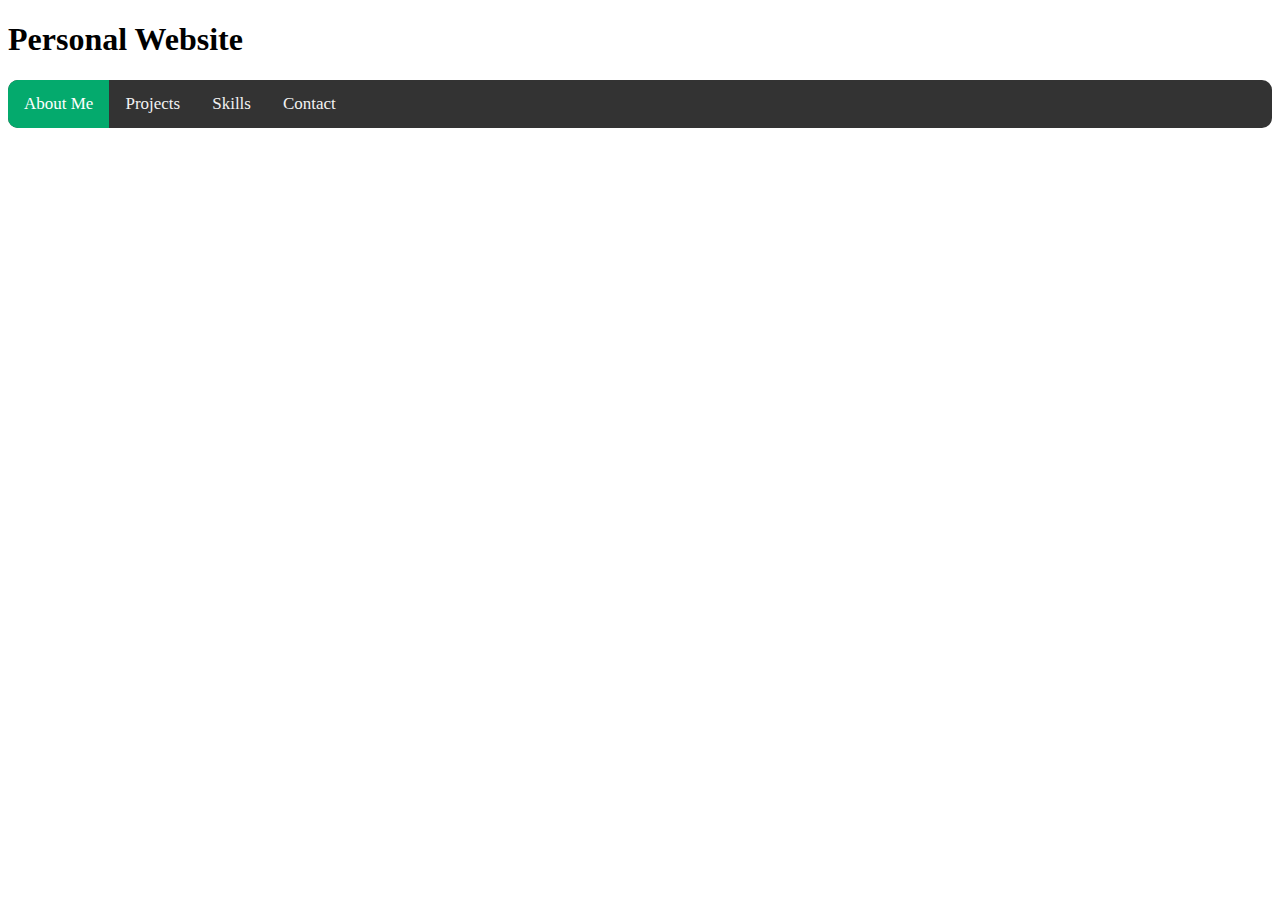
==== index.html @ 4ece646e "first commit" ====
<!DOCTYPE html>

<html>
    <head>
        <title>Personal Website</title>
        <link href="styles.css" type="text/css" rel="stylesheet">
    </head>

    <body>
        <header>
            <h1>Personal Website</h1>
        </header>

        <div class="topnav">
        <a class="active" href="#aboutMe">About Me</a>
        <a href="#projects">Projects</a>
        <a href="#skills">Skills</a>
        <a href="/contact.html">Contact</a>
        </div>


    </body>
</html>
---- styles.css ----
.topnav {
    background-color: #333;
    overflow: hidden;
    border-radius: 10px;
  }
  
  .topnav a {
    float: left;
    color: #f2f2f2;
    text-align: center;
    padding: 14px 16px;
    text-decoration: none;
    font-size: 17px;
  }
  
  .topnav a:hover {
    background-color: #ddd;
    color: black;
  }
  
  .topnav a.active {
    background-color: #04AA6D;
    color: white;
  }
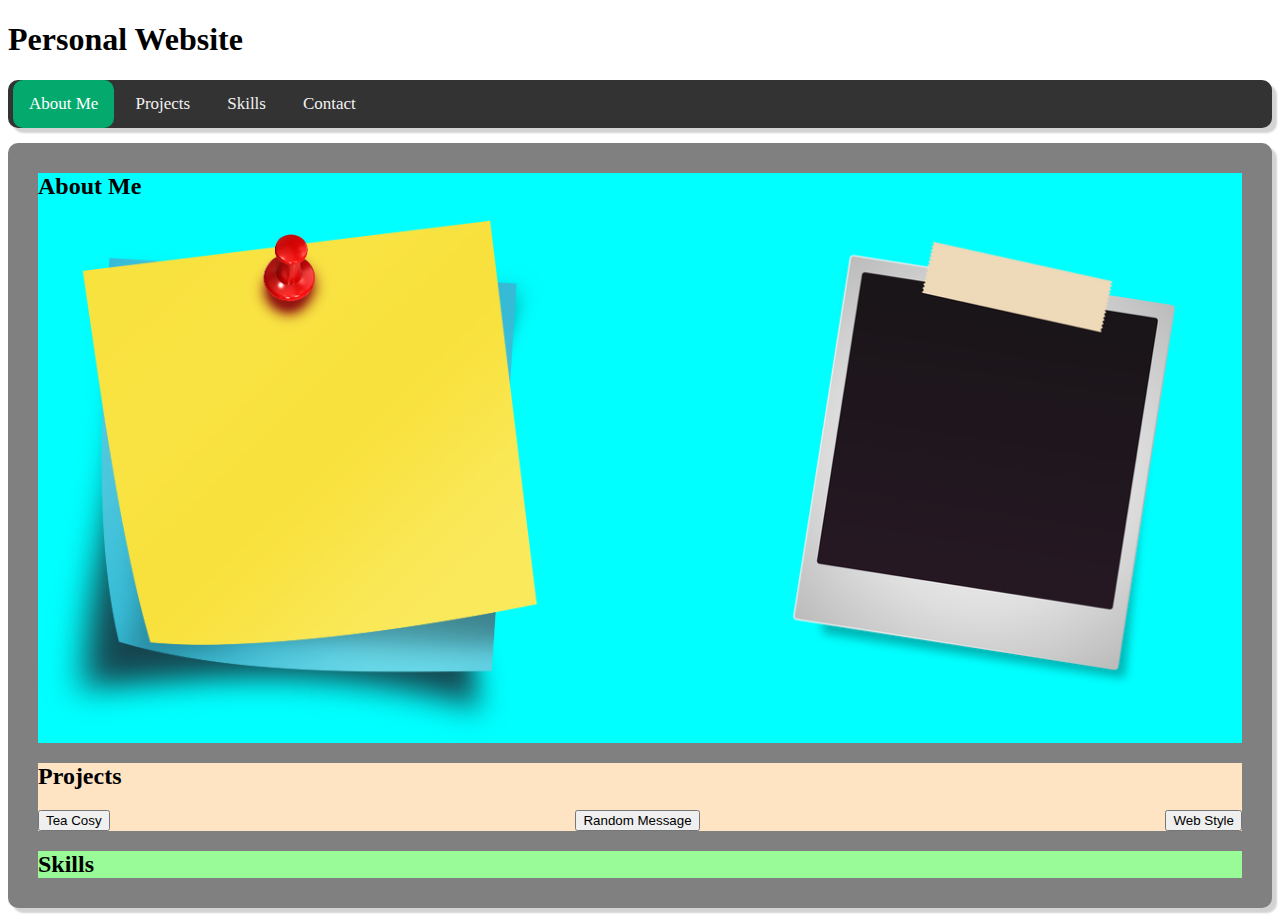
==== commit 383b1657: "added layout and style to about me page" ====
--- a/index.html
+++ b/index.html
@@ -1,23 +1,56 @@
 <!DOCTYPE html>
 
 <html>
-    <head>
-        <title>Personal Website</title>
-        <link href="styles.css" type="text/css" rel="stylesheet">
-    </head>
+  <head>
+    <title>Personal Website</title>
+    <link href="styles.css" type="text/css" rel="stylesheet" />
+  </head>
 
-    <body>
-        <header>
-            <h1>Personal Website</h1>
-        </header>
+  <body>
+    <header>
+      <h1>Personal Website</h1>
+    </header>
 
-        <div class="topnav">
-        <a class="active" href="#aboutMe">About Me</a>
-        <a href="#projects">Projects</a>
-        <a href="#skills">Skills</a>
-        <a href="/contact.html">Contact</a>
+    <!--Navbar-->
+    <div class="topnav">
+      <a class="active" href="#aboutMe">About Me</a>
+      <a href="#projects">Projects</a>
+      <a href="#skills">Skills</a>
+      <a href="/contact.html">Contact</a>
+    </div>
+
+    <!--About Me section-->
+    <div id="contentPadding">
+      <div id="aboutMe">
+        <h2>About Me</h2>
+        <div class="box">
+          <div class="about">
+            <img src="/images/sticky.png" alt="sticky note" />
+          </div>
+          <div class="about">
+            <img src="/images/polaroid.png" alt="photo" />
+          </div>
         </div>
+      </div>
 
+      <div id="projects">
+        <h2>Projects</h2>
+        <div class="box">
+          <div class="project">
+            <button type="button">Tea Cosy</button>
+          </div>
+          <div class="project">
+            <button type="button">Random Message</button>
+          </div>
+          <div class="project">
+            <button type="button">Web Style</button>
+          </div>
+        </div>
+      </div>
 
-    </body>
-</html>+      <div id="skills">
+        <h2>Skills</h2>
+      </div>
+    </div>
+  </body>
+</html>
--- a/styles.css
+++ b/styles.css
@@ -1,24 +1,69 @@
 .topnav {
-    background-color: #333;
-    overflow: hidden;
-    border-radius: 10px;
-  }
-  
-  .topnav a {
-    float: left;
-    color: #f2f2f2;
-    text-align: center;
-    padding: 14px 16px;
-    text-decoration: none;
-    font-size: 17px;
-  }
-  
-  .topnav a:hover {
-    background-color: #ddd;
-    color: black;
-  }
-  
-  .topnav a.active {
-    background-color: #04AA6D;
-    color: white;
-  }+  background-color: #333;
+  overflow: hidden;
+  border-radius: 10px;
+  box-shadow: 5px 5px 2px lightgray;
+  position: sticky;
+}
+
+.topnav a {
+  float: left;
+  color: #f2f2f2;
+  text-align: center;
+  padding: 14px 16px;
+  text-decoration: none;
+  font-size: 17px;
+  margin-left: 5px;
+}
+
+.topnav a:hover {
+  background-color: #ddd;
+  color: black;
+  transform: scale(1.15);
+  border-radius: 10px;
+}
+
+.topnav a.active {
+  background-color: #04aa6d;
+  color: white;
+  border-radius: 10px;
+}
+
+#aboutMe {
+  background-color: aqua;
+  margin: 0px 30px;
+}
+
+.about {
+  display: flex;
+  flex-direction: column;
+  width: 42%;
+}
+
+#projects {
+  background-color: bisque;
+  margin: 0px 30px;
+}
+
+#skills {
+  background-color: palegreen;
+  margin: 0px 30px;
+}
+
+#contentPadding {
+  background-color: gray;
+  padding: 10px 0px;
+  margin-top: 15px;
+  border-radius: 10px;
+  box-shadow: 5px 5px 2px lightgray;
+}
+
+#contentPadding p {
+  margin-left: 30px;
+}
+
+.box {
+  display: flex;
+  justify-content: space-between;
+  flex-wrap: wrap;
+}
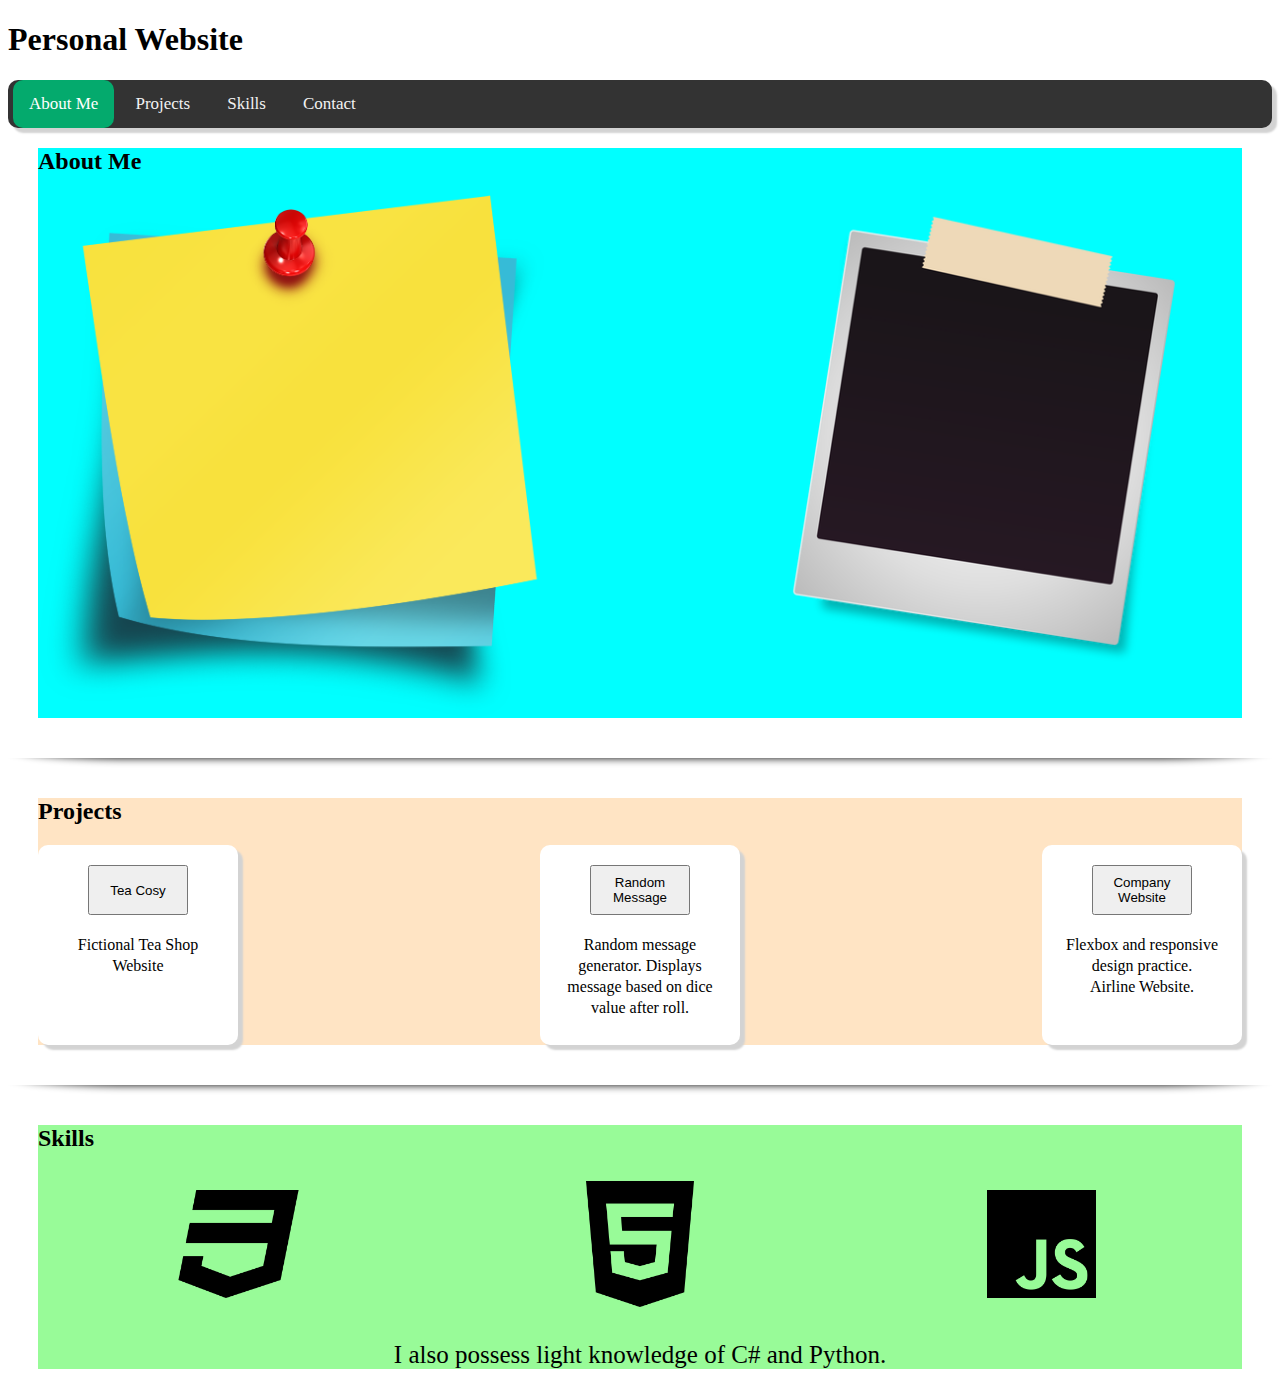
==== commit febe78d9: "Revised about me page style. Added new content" ====
--- a/index.html
+++ b/index.html
@@ -33,23 +33,46 @@
         </div>
       </div>
 
+      <!--Section Divider-->
+      <div class="h-divider"></div>
+
+      <!--Projects Section-->
       <div id="projects">
         <h2>Projects</h2>
         <div class="box">
           <div class="project">
             <button type="button">Tea Cosy</button>
+            <p>Fictional Tea Shop Website</p>
           </div>
           <div class="project">
             <button type="button">Random Message</button>
+            <p>
+              Random message generator. Displays message based on dice value
+              after roll.
+            </p>
           </div>
           <div class="project">
-            <button type="button">Web Style</button>
+            <button type="button">Company Website</button>
+            <p>
+              Flexbox and responsive design practice.<br />
+              Airline Website.
+            </p>
           </div>
         </div>
       </div>
 
+      <!--Section Divider-->
+      <div class="h-divider"></div>
+
+      <!--Skills Section-->
       <div id="skills">
         <h2>Skills</h2>
+        <div class="skills_img">
+          <img src="/images/CSS_logo.png" alt="CSS_logo" />
+          <img src="/images/HTML_logo.png" alt="HTML_logo" />
+          <img src="/images/JS_logo.png" alt="JS_logo" />
+        </div>
+        <p>I also possess light knowledge of C# and Python.</p>
       </div>
     </div>
   </body>
--- a/styles.css
+++ b/styles.css
@@ -45,21 +45,47 @@
   margin: 0px 30px;
 }
 
+.project {
+  background-color: white;
+  height: 200px;
+  width: 200px;
+  border-radius: 10px;
+  box-shadow: 5px 5px 2px lightgray;
+  display: flex;
+  justify-content: top;
+  align-items: center;
+  flex-direction: column;
+}
+
+.project button {
+  height: 50px;
+  width: 100px;
+  margin: 20px;
+}
+
+.project p {
+  text-align: center;
+  margin: 0 15px;
+  line-height: 1.3;
+}
+
 #skills {
   background-color: palegreen;
   margin: 0px 30px;
 }
 
-#contentPadding {
-  background-color: gray;
-  padding: 10px 0px;
-  margin-top: 15px;
-  border-radius: 10px;
-  box-shadow: 5px 5px 2px lightgray;
+.skills_img {
+  display: flex;
+  justify-content: space-around;
 }
 
-#contentPadding p {
-  margin-left: 30px;
+.skills_img img {
+  width: 12%;
+}
+
+#skills p {
+  text-align: center;
+  font-size: 25px;
 }
 
 .box {
@@ -67,3 +93,21 @@
   justify-content: space-between;
   flex-wrap: wrap;
 }
+
+.h-divider {
+  margin: auto;
+  margin-top: 40px;
+  position: relative;
+  overflow: hidden;
+  height: 20px;
+}
+
+.h-divider:after {
+  content: "";
+  display: block;
+  margin: -25px auto 0;
+  width: 100%;
+  height: 25px;
+  border-radius: 125px/12px;
+  box-shadow: 0 0 8px black;
+}
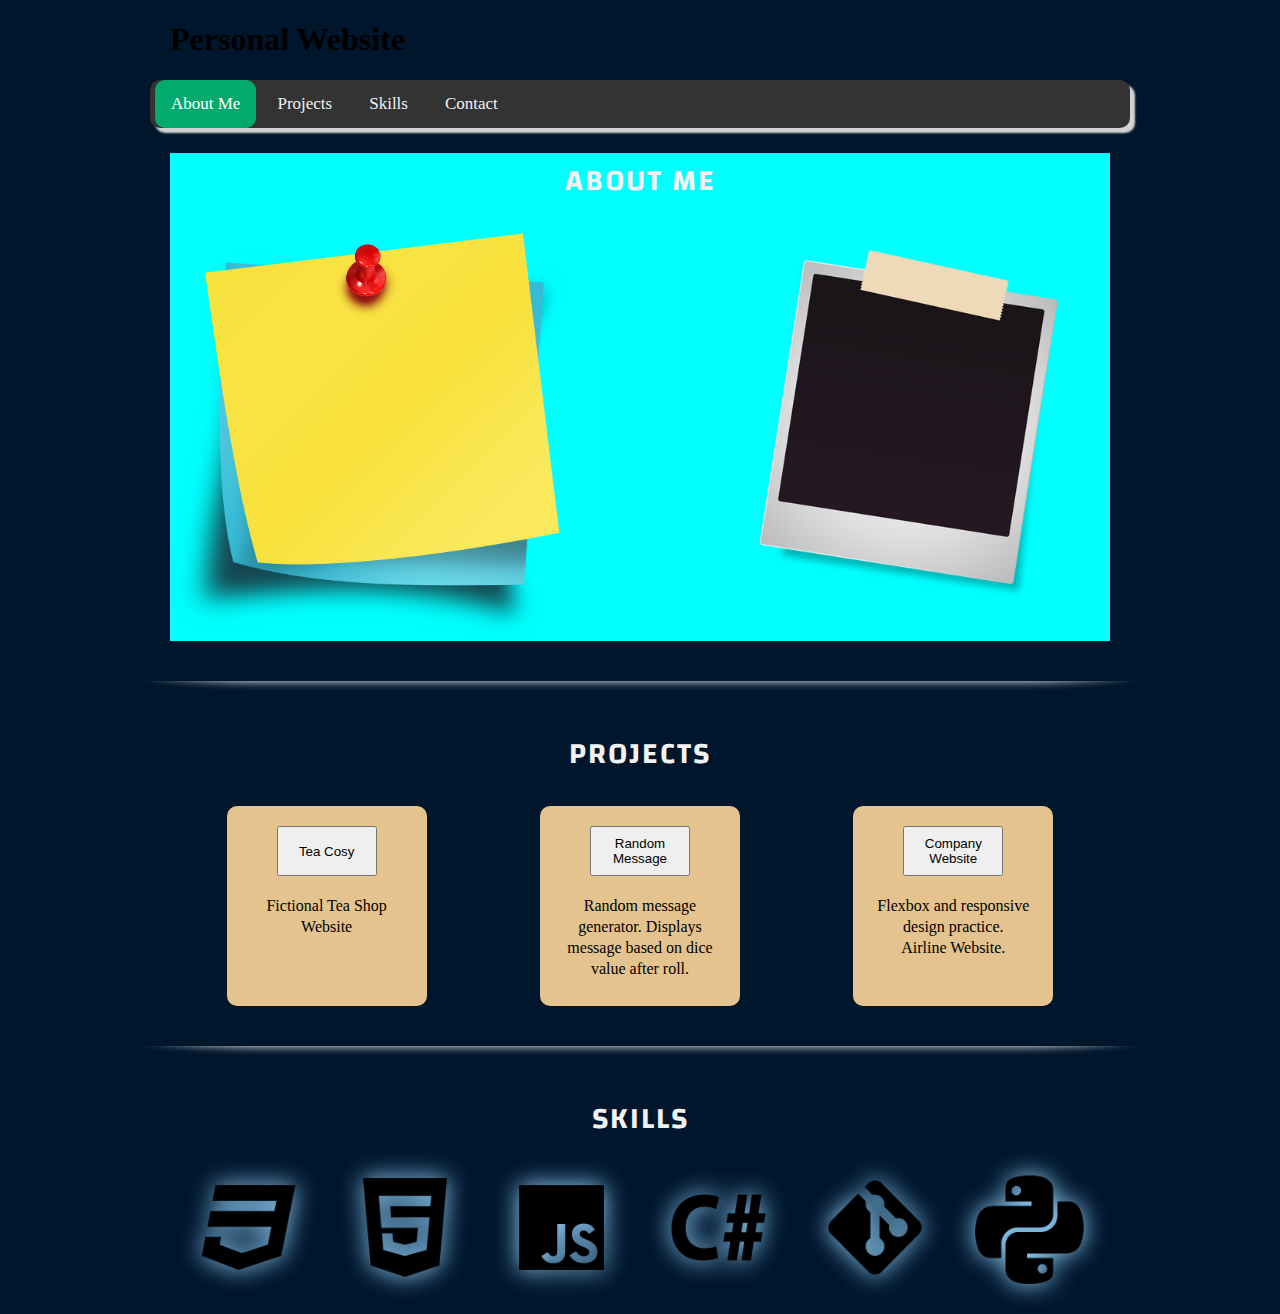
==== commit 33f012d6: "updated design" ====
--- a/index.html
+++ b/index.html
@@ -4,6 +4,11 @@
   <head>
     <title>Personal Website</title>
     <link href="styles.css" type="text/css" rel="stylesheet" />
+    <link rel="preconnect" href="https://fonts.gstatic.com" crossorigin />
+    <link
+      href="https://fonts.googleapis.com/css2?family=Changa:wght@200;300;400;600&display=swap"
+      rel="stylesheet"
+    />
   </head>
 
   <body>
@@ -14,21 +19,21 @@
     <!--Navbar-->
     <div class="topnav">
       <a class="active" href="#aboutMe">About Me</a>
-      <a href="#projects">Projects</a>
-      <a href="#skills">Skills</a>
+      <a href="index.html#projects">Projects</a>
+      <a href="index.html#skills">Skills</a>
       <a href="/contact.html">Contact</a>
     </div>
 
     <!--About Me section-->
     <div id="contentPadding">
       <div id="aboutMe">
-        <h2>About Me</h2>
+        <h2>ABOUT ME</h2>
         <div class="box">
           <div class="about">
-            <img src="/images/sticky.png" alt="sticky note" />
+            <img src="images/sticky.png" alt="sticky note" />
           </div>
           <div class="about">
-            <img src="/images/polaroid.png" alt="photo" />
+            <img src="images/polaroid.png" alt="photo" />
           </div>
         </div>
       </div>
@@ -38,7 +43,7 @@
 
       <!--Projects Section-->
       <div id="projects">
-        <h2>Projects</h2>
+        <h2>PROJECTS</h2>
         <div class="box">
           <div class="project">
             <button type="button">Tea Cosy</button>
@@ -66,13 +71,15 @@
 
       <!--Skills Section-->
       <div id="skills">
-        <h2>Skills</h2>
+        <h2>SKILLS</h2>
         <div class="skills_img">
-          <img src="/images/CSS_logo.png" alt="CSS_logo" />
-          <img src="/images/HTML_logo.png" alt="HTML_logo" />
-          <img src="/images/JS_logo.png" alt="JS_logo" />
+          <img src="images/CSS_logo.png" alt="CSS_logo" />
+          <img src="images/HTML_logo.png" alt="HTML_logo" />
+          <img src="images/JS_logo.png" alt="JS_logo" />
+          <img src="images/Csharp_logo.png" alt="Csharp_logo" />
+          <img src="images/Git_logo.png" alt="Git_logo" />
+          <img src="images/Python_logo.png" alt="Python_logo" />
         </div>
-        <p>I also possess light knowledge of C# and Python.</p>
       </div>
     </div>
   </body>
--- a/styles.css
+++ b/styles.css
@@ -4,6 +4,7 @@
   border-radius: 10px;
   box-shadow: 5px 5px 2px lightgray;
   position: sticky;
+  margin: 0 10px;
 }
 
 .topnav a {
@@ -29,6 +30,25 @@
   border-radius: 10px;
 }
 
+header {
+  margin: 0 30px;
+}
+
+body {
+  max-width: 1000px;
+  margin: auto;
+  background-color: #00162d;
+}
+
+h2 {
+  text-align: center;
+  font-size: 30px;
+  color: #f2f2f2;
+  font-family: "Changa", sans-serif;
+  font-weight: 600;
+  letter-spacing: 2px;
+}
+
 #aboutMe {
   background-color: aqua;
   margin: 0px 30px;
@@ -41,20 +61,19 @@
 }
 
 #projects {
-  background-color: bisque;
   margin: 0px 30px;
 }
 
 .project {
-  background-color: white;
+  background-color: #e4c38e;
   height: 200px;
   width: 200px;
   border-radius: 10px;
-  box-shadow: 5px 5px 2px lightgray;
   display: flex;
   justify-content: top;
   align-items: center;
   flex-direction: column;
+  margin: auto;
 }
 
 .project button {
@@ -70,8 +89,7 @@
 }
 
 #skills {
-  background-color: palegreen;
-  margin: 0px 30px;
+  margin: 0px 30px 30px 30px;
 }
 
 .skills_img {
@@ -81,11 +99,7 @@
 
 .skills_img img {
   width: 12%;
-}
-
-#skills p {
-  text-align: center;
-  font-size: 25px;
+  filter: drop-shadow(0 0 12px #96d7ff);
 }
 
 .box {
@@ -109,5 +123,5 @@
   width: 100%;
   height: 25px;
   border-radius: 125px/12px;
-  box-shadow: 0 0 8px black;
+  box-shadow: 0 0 10px white;
 }
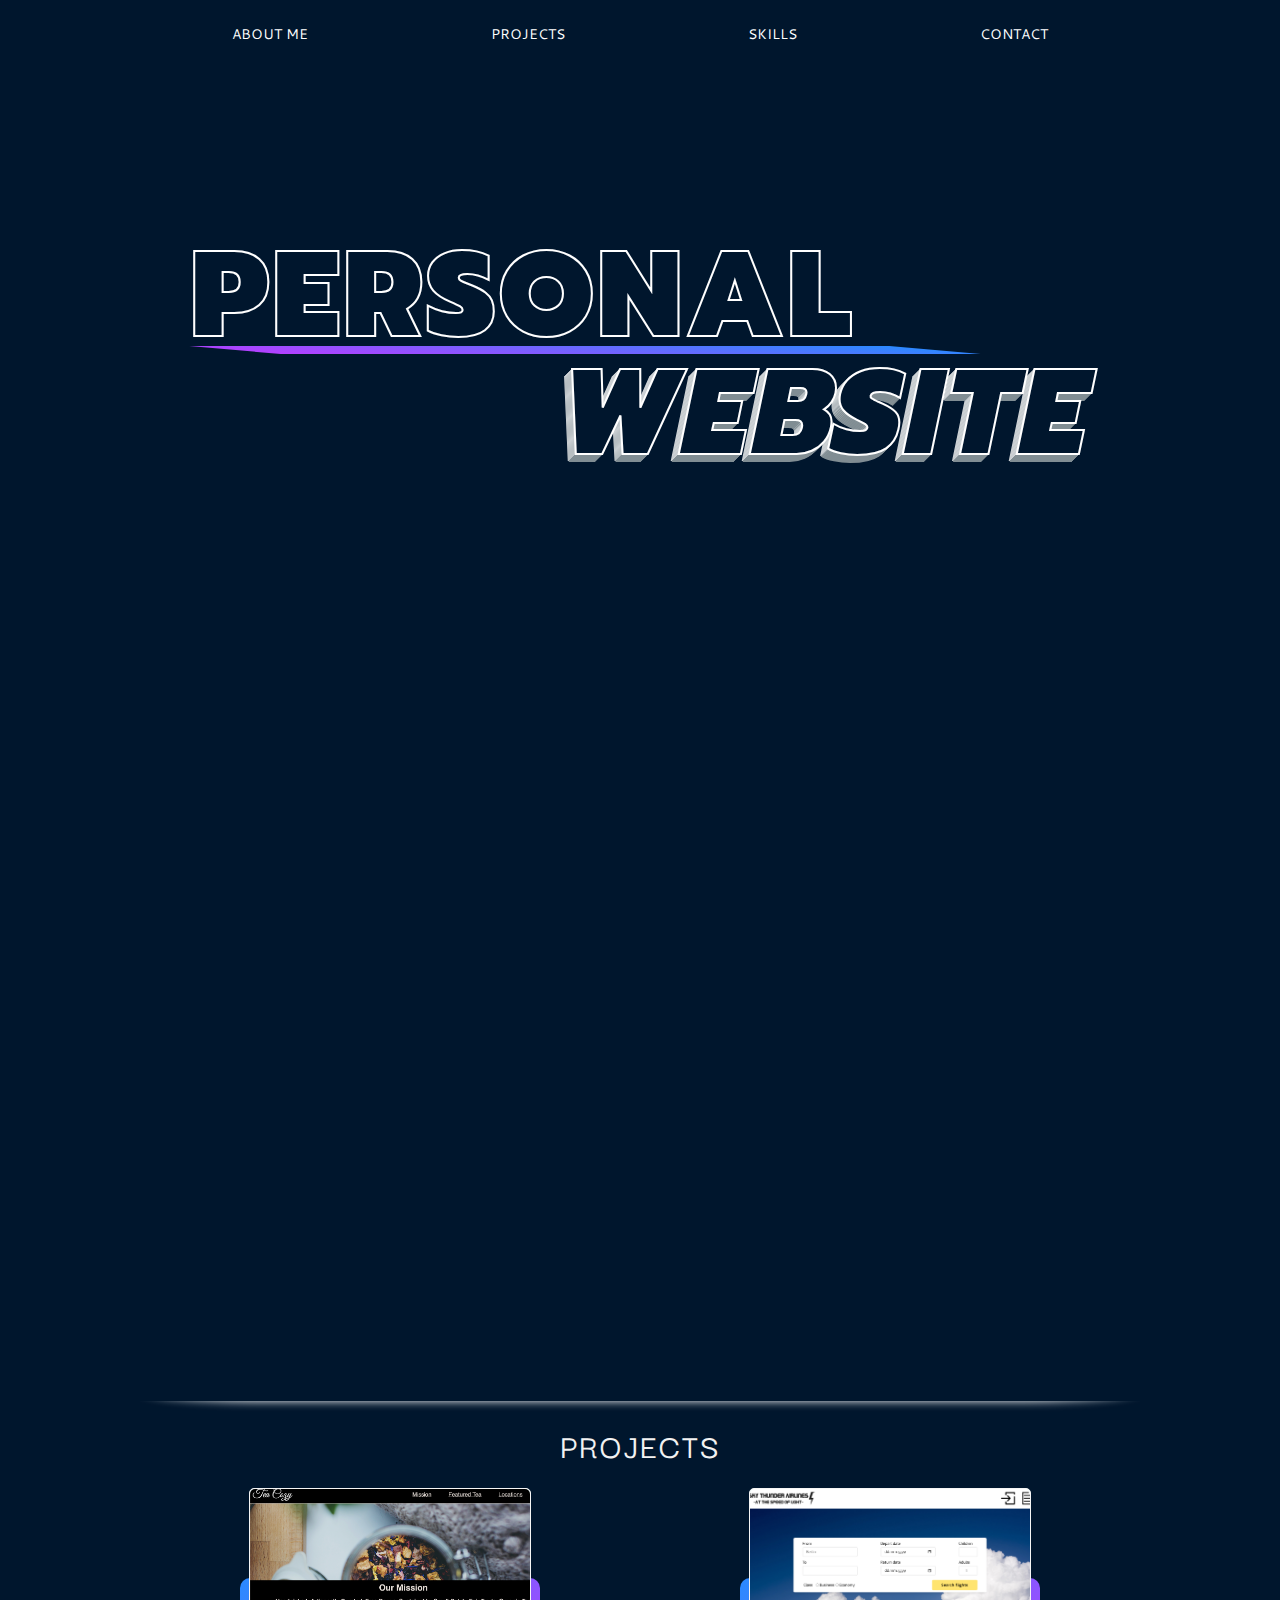
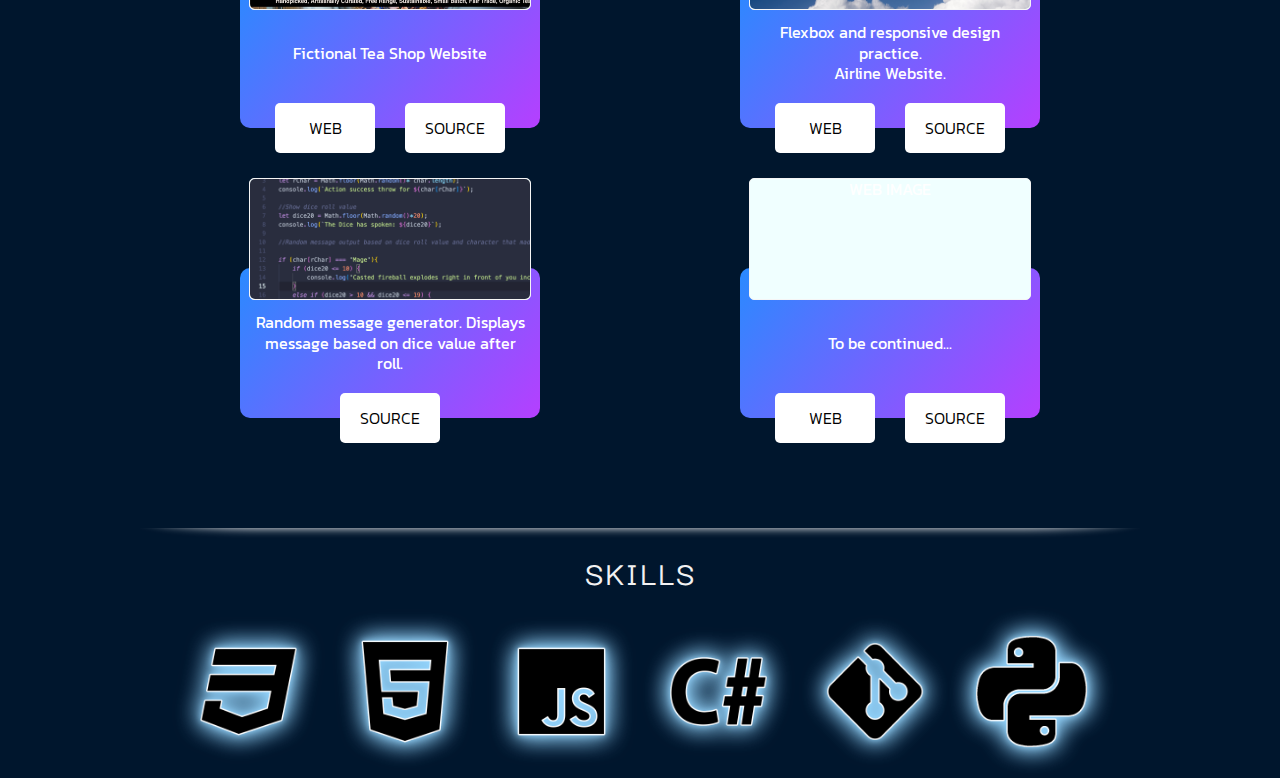
==== commit 9215fec4: "major design changes" ====
--- a/index.html
+++ b/index.html
@@ -4,83 +4,140 @@
   <head>
     <title>Personal Website</title>
     <link href="styles.css" type="text/css" rel="stylesheet" />
-    <link rel="preconnect" href="https://fonts.gstatic.com" crossorigin />
-    <link
-      href="https://fonts.googleapis.com/css2?family=Changa:wght@200;300;400;600&display=swap"
-      rel="stylesheet"
-    />
+    <meta name="viewport" content="width=device-width, initial-scale=1.0" />
   </head>
 
   <body>
-    <header>
-      <h1>Personal Website</h1>
-    </header>
 
     <!--Navbar-->
-    <div class="topnav">
-      <a class="active" href="#aboutMe">About Me</a>
-      <a href="index.html#projects">Projects</a>
-      <a href="index.html#skills">Skills</a>
-      <a href="/contact.html">Contact</a>
+    <div class="navbar">
+      <div class="topnav">
+        <a class="active" href="#aboutMe">ABOUT ME</a>
+        <a href="index.html#projects">PROJECTS</a>
+        <a href="index.html#skills">SKILLS</a>
+        <a href="contact.html">CONTACT</a>
+      </div>
+    </div>
+
+    <div class="front-name">
+      <div class="name-container">
+        <div class="name1">
+          <p>PERSONAL</p>
+        </div>
+
+        <div class="parallelogram"></div>
+
+        <div class="name2">
+          <p>WEBSITE</p>
+        </div>
+      </div>
     </div>
 
     <!--About Me section-->
-    <div id="contentPadding">
-      <div id="aboutMe">
-        <h2>ABOUT ME</h2>
-        <div class="box">
-          <div class="about">
-            <img src="images/sticky.png" alt="sticky note" />
-          </div>
-          <div class="about">
+    <div class="aboutMe" id="aboutMe">
+      <div class="s-divider">
+        <div class="shadow"></div>
+      </div>
+      <div class="box">
+        <div class="about">
+          <h2>ABOUT ME</h2>
+          <p>Lorem ipsum dolor sit amet, consectetur adipiscing elit, sed do eiusmod tempor incididunt ut labore et dolore magna aliqua. Ut enim ad minim veniam, quis nostrud exercitation ullamco laboris nisi ut aliquip ex ea commodo consequat. Duis aute irure dolor in reprehenderit in voluptate velit esse cillum dolore eu fugiat nulla pariatur. Excepteur sint occaecat cupidatat non proident, sunt in culpa qui officia deserunt mollit anim id est laborum.</p>
+        </div>
+        <div class="about">
+          <div class="about-image">
             <img src="images/polaroid.png" alt="photo" />
           </div>
         </div>
       </div>
+    </div>
+    
+    <!--Section Divider-->
+    <div class="s-divider"></div>
 
-      <!--Section Divider-->
-      <div class="h-divider"></div>
+    <!--Projects Section-->
+    <div class="projects" id="projects">
+      <h2>PROJECTS</h2>
+      
+      <div class="box">
+        <div class="project">
+          <div class="prj_img">
+            <img src="images/tea-cosy.png" alt="web_image">
+          </div>
+          <p>Fictional Tea Shop Website</p>
+          <div class="button_proj">
+            <a href="https://freemasoid.github.io/Tea-Cosy/">
+              <button class="button">WEB</button>
+            </a>
+            <a href="https://github.com/Freemasoid/Tea-Cosy.git">
+              <button class="button" url>SOURCE</button>
+            </a>
+          </div>
+        </div>
 
-      <!--Projects Section-->
-      <div id="projects">
-        <h2>PROJECTS</h2>
-        <div class="box">
-          <div class="project">
-            <button type="button">Tea Cosy</button>
-            <p>Fictional Tea Shop Website</p>
+        <div class="project">
+          <div class="prj_img">
+            <img src="images/sky-thunder.png" alt="web_image">
           </div>
-          <div class="project">
-            <button type="button">Random Message</button>
-            <p>
-              Random message generator. Displays message based on dice value
-              after roll.
-            </p>
-          </div>
-          <div class="project">
-            <button type="button">Company Website</button>
-            <p>
-              Flexbox and responsive design practice.<br />
-              Airline Website.
-            </p>
+          <p>
+            Flexbox and responsive design practice.<br />
+            Airline Website.
+          </p>
+          <div class="button_proj">
+            <a href="https://freemasoid.github.io/Company_Website/">
+              <button class="button">WEB</button>
+            </a>
+            <a href="https://github.com/Freemasoid/Company_Website.git">
+              <button class="button" url>SOURCE</button>
+            </a>
           </div>
         </div>
       </div>
 
-      <!--Section Divider-->
-      <div class="h-divider"></div>
+      <div class="box">
+        <div class="project">
+          <div class="prj_img">
+            <img src="images/random.png" alt="web_image" />
+          </div>
+          <p>Random message generator. Displays message based on dice value after roll.</p>
+          <div class="button_proj">
+            <a href="https://github.com/Freemasoid/Random_Message.git">
+              <button class="button" url>SOURCE</button>
+            </a>
+          </div>
+        </div>
 
-      <!--Skills Section-->
-      <div id="skills">
-        <h2>SKILLS</h2>
-        <div class="skills_img">
-          <img src="images/CSS_logo.png" alt="CSS_logo" />
-          <img src="images/HTML_logo.png" alt="HTML_logo" />
-          <img src="images/JS_logo.png" alt="JS_logo" />
-          <img src="images/Csharp_logo.png" alt="Csharp_logo" />
-          <img src="images/Git_logo.png" alt="Git_logo" />
-          <img src="images/Python_logo.png" alt="Python_logo" />
-        </div>
+        <div class="project">
+          <div class="prj_img"><p>WEB IMAGE</p></div>
+          <p>
+            To be continued...
+          </p>
+          <div class="button_proj">
+            <a>
+              <button class="button">WEB</button>
+            </a>
+            <a >
+              <button class="button" url>SOURCE</button>
+            </a>
+          </div>
+
       </div>
     </div>
+
+    <!--Section Divider-->
+    <div class="s-divider"></div>
+
+    <!--Skills Section-->
+    <div id="skills">
+      <h2>SKILLS</h2>
+      <div class="skills_img">
+        <img src="images/CSS_logo.png" alt="CSS_logo" />
+        <img src="images/HTML_logo.png" alt="HTML_logo" />
+        <img src="images/JS_logo.png" alt="JS_logo" />
+        <img src="images/Csharp_logo.png" alt="Csharp_logo" />
+        <img src="images/Git_logo.png" alt="Git_logo" />
+        <img src="images/Python_logo.png" alt="Python_logo" />
+      </div>
+    </div>
+    <script src="main.js" defer></script>
   </body>
 </html>
--- a/styles.css
+++ b/styles.css
@@ -1,114 +1,8 @@
-.topnav {
-  background-color: #333;
-  overflow: hidden;
-  border-radius: 10px;
-  box-shadow: 5px 5px 2px lightgray;
-  position: sticky;
-  margin: 0 10px;
-}
-
-.topnav a {
-  float: left;
-  color: #f2f2f2;
-  text-align: center;
-  padding: 14px 16px;
-  text-decoration: none;
-  font-size: 17px;
-  margin-left: 5px;
-}
-
-.topnav a:hover {
-  background-color: #ddd;
-  color: black;
-  transform: scale(1.15);
-  border-radius: 10px;
-}
-
-.topnav a.active {
-  background-color: #04aa6d;
-  color: white;
-  border-radius: 10px;
-}
-
-header {
-  margin: 0 30px;
-}
-
-body {
-  max-width: 1000px;
-  margin: auto;
-  background-color: #00162d;
-}
-
-h2 {
-  text-align: center;
-  font-size: 30px;
-  color: #f2f2f2;
-  font-family: "Changa", sans-serif;
-  font-weight: 600;
-  letter-spacing: 2px;
-}
-
-#aboutMe {
-  background-color: aqua;
-  margin: 0px 30px;
-}
-
-.about {
-  display: flex;
-  flex-direction: column;
-  width: 42%;
-}
-
-#projects {
-  margin: 0px 30px;
-}
-
-.project {
-  background-color: #e4c38e;
-  height: 200px;
-  width: 200px;
-  border-radius: 10px;
-  display: flex;
-  justify-content: top;
-  align-items: center;
-  flex-direction: column;
-  margin: auto;
-}
-
-.project button {
-  height: 50px;
-  width: 100px;
-  margin: 20px;
-}
-
-.project p {
-  text-align: center;
-  margin: 0 15px;
-  line-height: 1.3;
-}
-
-#skills {
-  margin: 0px 30px 30px 30px;
-}
-
-.skills_img {
-  display: flex;
-  justify-content: space-around;
-}
-
-.skills_img img {
-  width: 12%;
-  filter: drop-shadow(0 0 12px #96d7ff);
-}
-
-.box {
-  display: flex;
-  justify-content: space-between;
-  flex-wrap: wrap;
-}
-
-.h-divider {
+@import url("https://fonts.googleapis.com/css2?family=Cantarell:ital,wght@0,400;0,700;1,400;1,700&family=Kanit:ital,wght@0,300;0,400;1,200;1,300&family=Righteous&display=swap");
+@import url("https://fonts.googleapis.com/css2?family=Darker+Grotesque:wght@300;400;500;600;700;900&display=swap");
+@import url("https://fonts.googleapis.com/css2?family=Prompt:ital,wght@0,900;1,900&display=swap");
+
+.s-divider {
   margin: auto;
   margin-top: 40px;
   position: relative;
@@ -116,7 +10,7 @@
   height: 20px;
 }
 
-.h-divider:after {
+.s-divider:after {
   content: "";
   display: block;
   margin: -25px auto 0;
@@ -125,3 +19,472 @@
   border-radius: 125px/12px;
   box-shadow: 0 0 10px white;
 }
+
+.navbar {
+  width: 100%;
+  height: 52px;
+  max-width: 1440px;
+  display: flex;
+  top: 0;
+  justify-content: center;
+  align-items: center;
+}
+
+.topnav {
+  display: flex;
+  width: 100%;
+  max-width: 1000px;
+  font-family: "Cantarell", sans-serif;
+  flex-direction: row;
+  justify-content: space-around;
+}
+
+.topnav a {
+  float: left;
+  color: white;
+  text-align: center;
+  padding: 5px 8px;
+  text-decoration: none;
+  font-size: 14px;
+}
+
+.topnav a:hover {
+  background-color: white;
+  color: black;
+  transform: scale(1.05);
+  border-radius: 40px;
+  font-family: "Cantarell", sans-serif;
+}
+
+.front-name {
+  display: flex;
+  width: 100%;
+  max-width: 1440px;
+  height: 600px;
+  align-items: center;
+  justify-content: center;
+}
+
+.front-name .name-container {
+  display: flex;
+  flex-direction: column;
+  width: 100%;
+  max-width: 1000px;
+  margin-left: 50px;
+  margin-right: 50px;
+}
+
+.front-name .name-container .parallelogram {
+  width: 100%;
+  max-width: 700px;
+  height: 8px;
+  -webkit-transform: skew(85deg);
+  background: linear-gradient(190deg, #2a8aff, #b53fff);
+  margin-left: 45px;
+  margin-right: 65px;
+}
+
+.front-name .name-container .name1 {
+  text-align: start;
+  height: 100px;
+  line-height: 100px;
+  width: 100%;
+}
+.front-name .name-container .name2 {
+  text-align: end;
+  height: 120px;
+  line-height: 120px;
+  width: 100%;
+}
+
+.front-name .name-container p {
+  -webkit-text-stroke: 2px white;
+  -webkit-text-fill-color: transparent;
+  font-family: "Prompt", sans-serif;
+  letter-spacing: 3px;
+  font-weight: 900;
+  font-size: 120px;
+  margin: 0;
+  text-size-adjust: auto;
+}
+
+.front-name .name-container .name2 p {
+  font-style: italic;
+  text-shadow: 0 0 #00162d, -1px 0 #cdd2d5, -1px 2px #808d93, -2px 1px #cdd2d5, -2px 3px #808d93, -3px 2px #cdd2d5, -3px 4px #808d93, -4px 3px #cdd2d5, -4px 5px #808d93, -5px 4px #cdd2d5, -5px 6px #808d93, -6px 5px #cdd2d5, -6px 7px #808d93, -7px 6px #cdd2d5, -7px 8px #808d93, -8px 7px #cdd2d5;
+}
+
+html {
+  scroll-padding-top: 65px;
+}
+
+body {
+  max-width: 1000px;
+  margin-left: auto;
+  margin-right: auto;
+  background-color: #00162d;
+}
+
+h2 {
+  font-size: 35px;
+  color: #f2f2f2;
+  font-family: "Darker Grotesque", sans-serif;
+  font-weight: 500;
+  letter-spacing: 2px;
+  margin-bottom: 40px;
+  margin-top: 0;
+}
+
+.aboutMe {
+  opacity: 0;
+  transition: opacity 0.5s ease-in;
+}
+
+.aboutMe .box .about h2 {
+  text-align: start;
+}
+
+.aboutMe .box {
+  display: flex;
+  width: 100%;
+  flex-direction: row;
+  justify-content: space-between;
+}
+
+.aboutMe .box .about {
+  height: 500px;
+  width: 500px;
+  margin-left: 15px;
+  margin-right: 15px;
+  height: auto;
+}
+
+.aboutMe .box .about p {
+  color: white;
+  text-align: start;
+  font-size: 2.125rem;
+  line-height: 2.5rem;
+  font-family: "Darker Grotesque", sans-serif;
+  font-weight: 400;
+}
+
+.aboutMe .box .about .about-image {
+  display: flex;
+  justify-content: right;
+  margin-top: 80px;
+  margin-right: 50px;
+}
+
+.aboutMe .box .about .about-image img {
+  overflow: hidden;
+  max-width: 280px;
+}
+
+.box .project {
+  background: linear-gradient(130deg, #2a8aff, #b53fff);
+  height: 150px;
+  width: 300px;
+  border-radius: 10px;
+  display: flex;
+  justify-content: center;
+  align-items: center;
+  position: relative;
+  margin: 70px 35px;
+  z-index: auto;
+  color: white;
+}
+
+.projects {
+  height: auto;
+}
+
+.projects h2 {
+  text-align: center;
+}
+
+.project .button_proj {
+  height: 50px;
+  width: 260px;
+  position: absolute;
+  bottom: -25px;
+  display: flex;
+  flex-direction: row;
+  justify-content: space-around;
+}
+
+.project .button_proj .button {
+  width: 100px;
+  height: 50px;
+  border-radius: 5px;
+  border: none;
+  background-color: white;
+  font-family: "Kanit", sans-serif;
+  font-size: 16px;
+  font-weight: 300;
+}
+
+.project .button_proj .button:active {
+  box-shadow: #acacba 2px 3px 7px inset;
+  transform: translateY(3px);
+}
+
+.project p {
+  text-align: center;
+  margin: 0 15px;
+  line-height: 1.3;
+  font-family: "Kanit", sans-serif;
+  font-weight: 400;
+}
+
+.prj_img {
+  width: 280px;
+  height: 120px;
+  background-color: azure;
+  position: absolute;
+  top: -90px;
+  border: solid 1px whitesmoke;
+  border-radius: 5px;
+  transition: transform 0.45s ease-in-out;
+}
+
+.prj_img img {
+  width: 100%;
+  height: 100%;
+  overflow: hidden;
+  object-fit: cover;
+  border-radius: 5px;
+}
+
+.project .prj_img:hover {
+  transform: scale(1.3, 1.3);
+  z-index: 2;
+}
+
+.projects .box {
+  display: flex;
+  justify-content: space-around;
+  flex-wrap: wrap;
+}
+
+#skills {
+  margin: 0px 30px 30px 30px;
+}
+
+.skills_img {
+  display: flex;
+  justify-content: space-around;
+  align-items: center;
+  flex-wrap: wrap;
+}
+
+.skills_img img {
+  width: 12%;
+  filter: drop-shadow(0 0 12px #96d7ff) drop-shadow(0 0 3.5px #96d7ff);
+  min-width: 79px;
+  margin: 0 8px;
+}
+
+.s-divider img {
+  position: absolute;
+  margin: 4px;
+  max-width: 60px;
+  border-radius: 100%;
+  border: 1px dashed #aaa;
+}
+
+.contactField {
+  width: 100%;
+  max-width: 1000px;
+  height: 200px;
+  display: table;
+}
+
+.contactField p {
+  font-size: 20px;
+  display: table-cell;
+  vertical-align: middle;
+  text-align: center;
+  font-family: "Kanit", sans-serif;
+  font-weight: 400;
+  color: whitesmoke;
+  letter-spacing: 0.25px;
+}
+
+.main-social-container .social-box {
+  display: flex;
+  flex-direction: row;
+  justify-content: space-around;
+}
+
+.main-social-container .social-box .social {
+  height: 100px;
+  width: 100px;
+  clip-path: polygon(50% 0%, 94% 25%, 94% 75%, 50% 100%, 7% 75%, 7% 25%);
+}
+
+.main-social-container .social-box .social img {
+  object-fit: contain;
+  width: 100%;
+  height: 100%;
+  overflow: hidden;
+  background: linear-gradient(190deg, #2a8aff, #b53fff);
+}
+
+@media only screen and (max-width: 800px) {
+  .aboutMe .box {
+    display: flex;
+    flex-direction: column;
+    flex-wrap: wrap;
+    align-items: center;
+  }
+
+  .aboutMe .box .about .about-image img {
+    margin-right: 30px;
+  }
+
+  .topnav {
+    margin-left: auto;
+    margin-right: auto;
+    width: 100%;
+    display: flex;
+    justify-content: space-around;
+  }
+
+  .aboutMe .box .about .about-image {
+    display: flex;
+    justify-content: right;
+    margin-top: 0;
+    margin-right: 0;
+  }
+}
+
+@media only screen and (max-width: 860px) {
+  .front-name .name-container {
+    max-width: 860px;
+  }
+
+  .front-name .name-container p {
+    font-size: 6.25rem;
+  }
+  .front-name .name-container .name1 {
+    text-align: left;
+    height: 90px;
+  }
+  .front-name .name-container .name2 {
+    text-align: right;
+    height: 100px;
+    line-height: 100px;
+  }
+
+  .front-name .name-container .parallelogram {
+    max-width: 600px;
+    margin-left: 45px;
+  }
+}
+
+@media only screen and (max-width: 750px) {
+  .front-name .name-container {
+    max-width: 750px;
+  }
+
+  .front-name .name-container .parallelogram {
+    max-width: 500px;
+    margin-left: 45px;
+  }
+}
+
+@media only screen and (max-width: 650px) {
+  .front-name .name-container {
+    max-width: 650px;
+  }
+
+  .front-name .name-container p {
+    font-size: 4.25rem;
+  }
+  .front-name .name-container .name1 {
+    text-align: left;
+    height: 80px;
+  }
+  .front-name .name-container .name2 {
+    text-align: right;
+    height: 100px;
+    line-height: 70px;
+  }
+
+  .front-name .name-container .parallelogram {
+    max-width: 400px;
+    margin-left: 45px;
+  }
+}
+
+@media only screen and (max-width: 650px) {
+  .front-name .name-container {
+    max-width: 650px;
+  }
+
+  .front-name .name-container p {
+    font-size: 4.25rem;
+  }
+  .front-name .name-container .name1 {
+    text-align: left;
+    height: 80px;
+  }
+  .front-name .name-container .name2 {
+    text-align: right;
+    height: 100px;
+    line-height: 70px;
+  }
+
+  .front-name .name-container .parallelogram {
+    max-width: 400px;
+    margin-left: 45px;
+  }
+}
+
+@media only screen and (max-width: 545px) {
+  .front-name .name-container {
+    max-width: 650px;
+    transform: rotate(35deg);
+    margin-left: 10px;
+    margin-right: 20px;
+  }
+
+  .front-name .name-container p {
+    font-size: 4.25rem;
+  }
+  .front-name .name-container .name1 {
+    text-align: left;
+    height: 80px;
+  }
+  .front-name .name-container .name2 {
+    text-align: right;
+    height: 100px;
+    line-height: 70px;
+  }
+
+  .front-name .name-container .parallelogram {
+    max-width: 300px;
+    margin-left: 45px;
+  }
+
+  .aboutMe .box .about {
+    max-width: 545px;
+  }
+}
+
+@media only screen and (max-width: 545px) {
+  .aboutMe .box .about {
+    max-width: 500px;
+  }
+}
+
+@media only screen and (max-width: 414px) {
+  .aboutMe .box .about {
+    max-width: 405px;
+  }
+}
+
+@media only screen and (max-width: 390px) {
+  .aboutMe .box .about {
+    max-width: 370px;
+  }
+}
